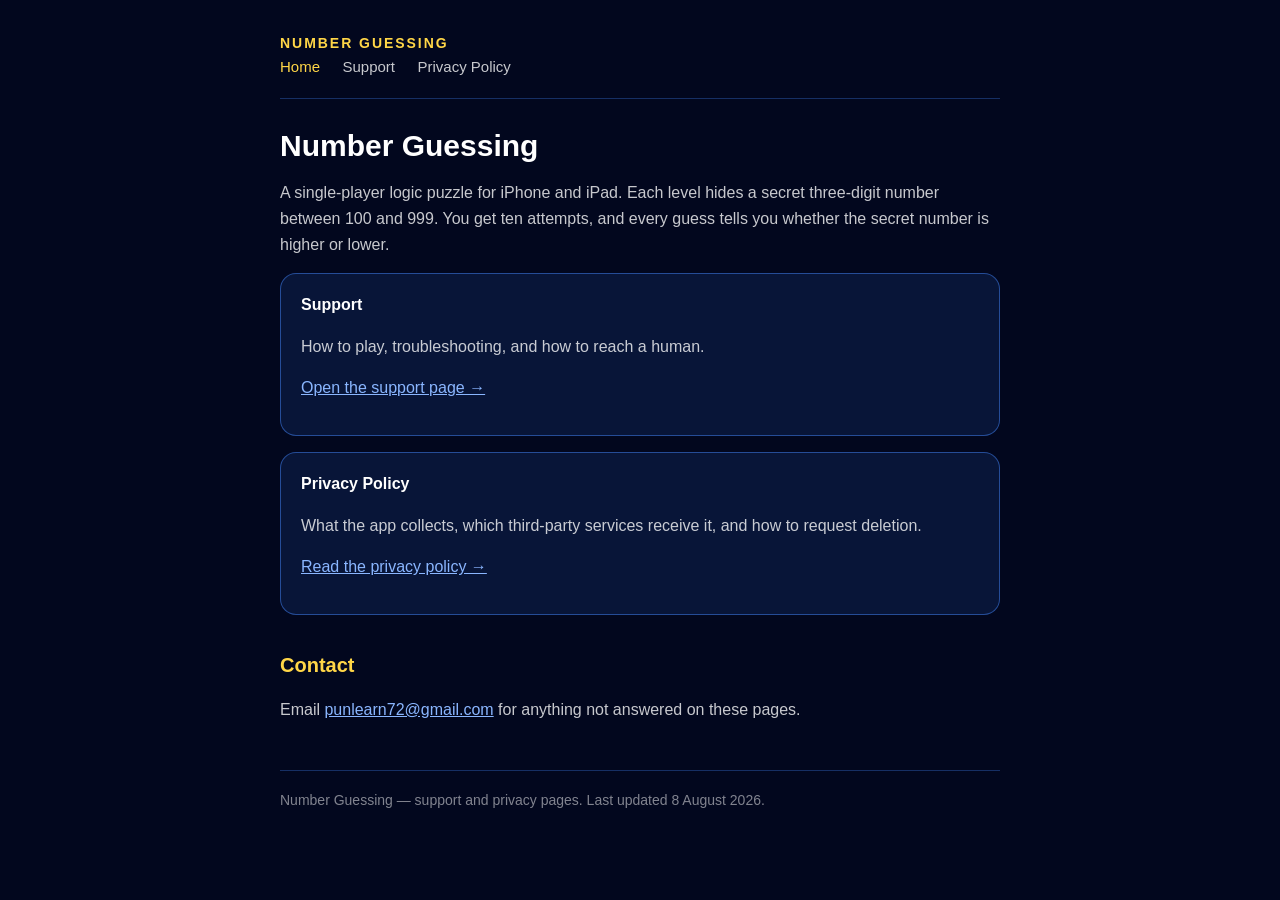
==== index.html @ da2001e2 "Add support and privacy policy pages for Number Guessing" ====
<!doctype html>
<html lang="en">
<head>
<meta charset="utf-8">
<meta name="viewport" content="width=device-width, initial-scale=1">
<title>Number Guessing — Support &amp; Privacy</title>
<link rel="stylesheet" href="style.css">
</head>
<body>
<div class="wrap">

<header class="site">
  <div class="app">Number Guessing</div>
  <nav>
    <a href="index.html" class="active">Home</a>
    <a href="support.html">Support</a>
    <a href="privacy.html">Privacy Policy</a>
  </nav>
</header>

<h1>Number Guessing</h1>
<p>A single-player logic puzzle for iPhone and iPad. Each level hides a secret three-digit number between 100 and 999. You get ten attempts, and every guess tells you whether the secret number is higher or lower.</p>

<div class="card">
  <h3>Support</h3>
  <p>How to play, troubleshooting, and how to reach a human.</p>
  <p><a href="support.html">Open the support page →</a></p>
</div>

<div class="card">
  <h3>Privacy Policy</h3>
  <p>What the app collects, which third-party services receive it, and how to request deletion.</p>
  <p><a href="privacy.html">Read the privacy policy →</a></p>
</div>

<h2>Contact</h2>
<p>Email <a href="mailto:punlearn72@gmail.com">punlearn72@gmail.com</a> for anything not answered on these pages.</p>

<footer class="site">
  Number Guessing — support and privacy pages. Last updated 8 August 2026.
</footer>

</div>
</body>
</html>
---- style.css ----
:root {
  --bg: #02071e;
  --card: #081538;
  --border: #3d7ae6;
  --gold: #ffd647;
  --text: #ffffff;
  --muted: rgba(255, 255, 255, 0.78);
}

* { box-sizing: border-box; }

body {
  margin: 0;
  padding: 0;
  background: var(--bg);
  color: var(--text);
  font-family: -apple-system, BlinkMacSystemFont, "Segoe UI", Roboto, Helvetica, Arial, sans-serif;
  line-height: 1.6;
  -webkit-text-size-adjust: 100%;
}

.wrap {
  max-width: 760px;
  margin: 0 auto;
  padding: 32px 20px 72px;
}

header.site {
  border-bottom: 1px solid rgba(61, 122, 230, 0.35);
  margin-bottom: 28px;
  padding-bottom: 18px;
}

header.site .app {
  font-size: 14px;
  letter-spacing: 0.14em;
  text-transform: uppercase;
  color: var(--gold);
  font-weight: 700;
}

nav a {
  color: var(--muted);
  text-decoration: none;
  margin-right: 18px;
  font-size: 15px;
}

nav a:hover, nav a.active { color: var(--gold); }

h1 {
  font-size: 30px;
  margin: 8px 0 6px;
  line-height: 1.25;
}

h2 {
  font-size: 20px;
  margin: 34px 0 10px;
  color: var(--gold);
}

h3 {
  font-size: 16px;
  margin: 22px 0 6px;
}

p, li { color: var(--muted); }

a { color: #8ab6ff; }

.updated {
  font-size: 14px;
  color: rgba(255, 255, 255, 0.55);
  margin-top: 0;
}

.card {
  background: var(--card);
  border: 1px solid rgba(61, 122, 230, 0.55);
  border-radius: 16px;
  padding: 18px 20px;
  margin: 16px 0;
}

.card h3 { margin-top: 0; color: var(--text); }

.notice {
  border-left: 4px solid var(--gold);
  background: rgba(255, 214, 71, 0.08);
  border-radius: 8px;
  padding: 14px 18px;
  margin: 20px 0;
}

table {
  width: 100%;
  border-collapse: collapse;
  margin: 14px 0;
  font-size: 15px;
  display: block;
  overflow-x: auto;
}

th, td {
  text-align: left;
  padding: 10px 12px;
  border-bottom: 1px solid rgba(61, 122, 230, 0.3);
  vertical-align: top;
  color: var(--muted);
}

th { color: var(--text); white-space: nowrap; }

code {
  background: rgba(255, 255, 255, 0.08);
  padding: 2px 6px;
  border-radius: 5px;
  font-size: 14px;
}

footer.site {
  margin-top: 48px;
  padding-top: 18px;
  border-top: 1px solid rgba(61, 122, 230, 0.35);
  font-size: 14px;
  color: rgba(255, 255, 255, 0.5);
}

@media (max-width: 520px) {
  h1 { font-size: 25px; }
  .wrap { padding: 24px 16px 56px; }
}
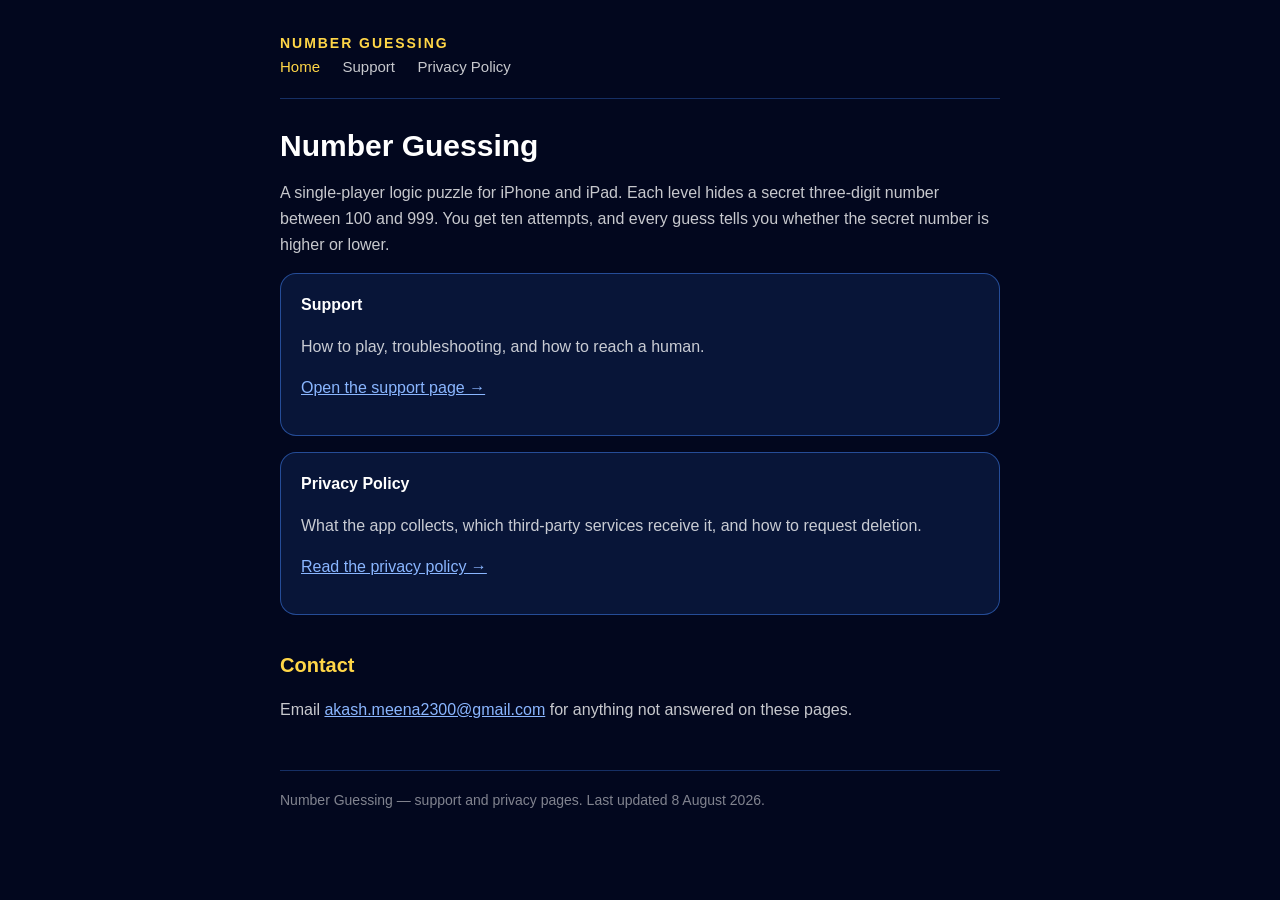
==== commit baf779df: "Update support contact email" ====
--- a/index.html
+++ b/index.html
@@ -34,7 +34,7 @@
 </div>
 
 <h2>Contact</h2>
-<p>Email <a href="mailto:punlearn72@gmail.com">punlearn72@gmail.com</a> for anything not answered on these pages.</p>
+<p>Email <a href="mailto:akash.meena2300@gmail.com">akash.meena2300@gmail.com</a> for anything not answered on these pages.</p>
 
 <footer class="site">
   Number Guessing — support and privacy pages. Last updated 8 August 2026.
